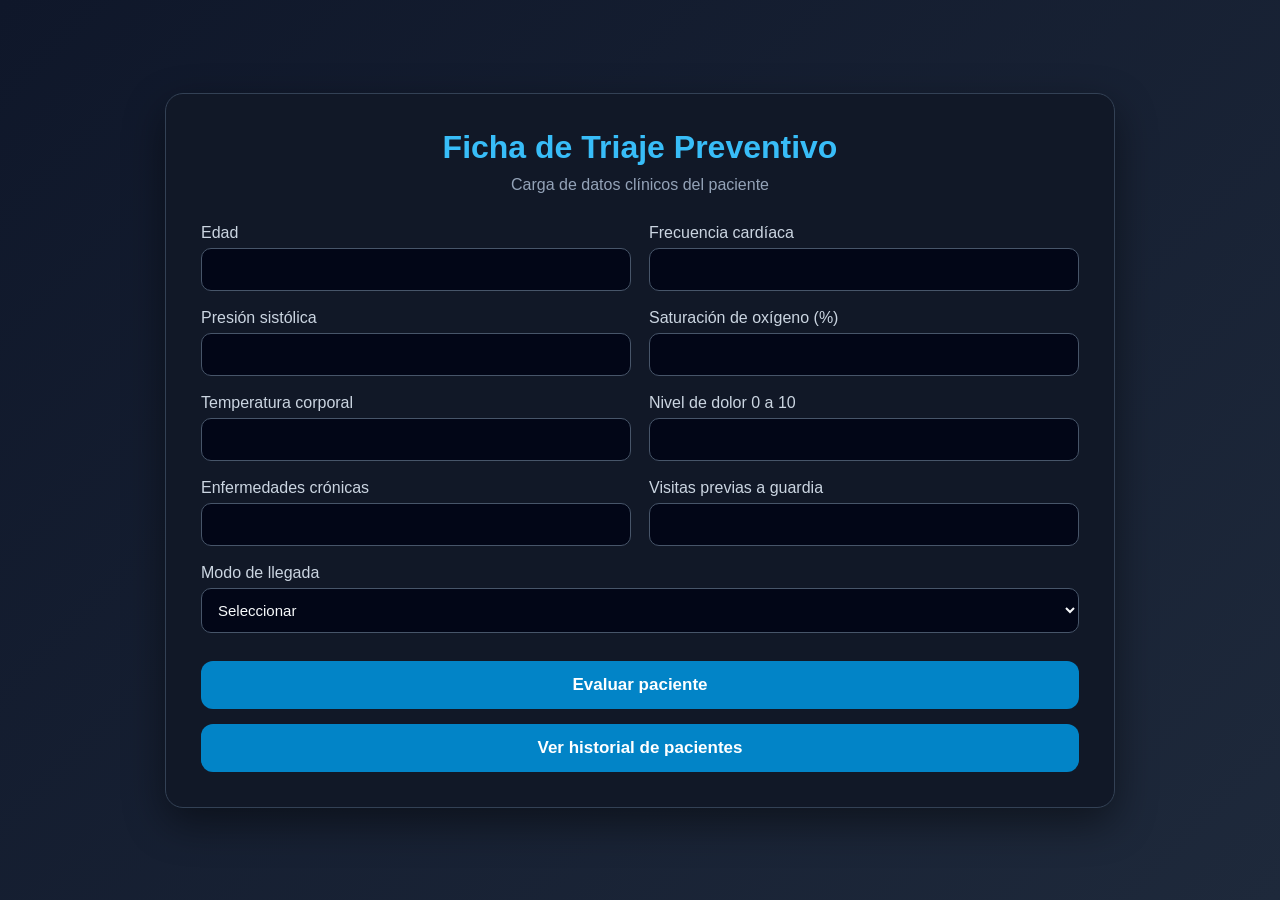
==== templates/index.html @ 6fb01a45 "feat: implement machine learning-based medical triage system with synthetic data processing and web " ====
<!DOCTYPE html>
<html lang="es">
<head>
    <meta charset="UTF-8">
    <title>Ficha de Triaje Médico</title>
    <link rel="stylesheet" href="/static/styles.css">
</head>
<body>

<div class="container">
    <div class="card">
        <h1>Ficha de Triaje Preventivo</h1>
        <p class="subtitle">Carga de datos clínicos del paciente</p>

        <form action="/resultado" method="post">

            <div class="grid">
                <div class="field">
                    <label>Edad</label>
                    <input type="number" name="edad" required>
                </div>

                <div class="field">
                    <label>Frecuencia cardíaca</label>
                    <input type="number" name="frecuencia_cardiaca" required>
                </div>

                <div class="field">
                    <label>Presión sistólica</label>
                    <input type="number" name="presion_sistolica" required>
                </div>

                <div class="field">
                    <label>Saturación de oxígeno (%)</label>
                    <input type="number" name="saturacion_oxigeno" required>
                </div>

                <div class="field">
                    <label>Temperatura corporal</label>
                    <input type="number" step="0.1" name="temperatura" required>
                </div>

                <div class="field">
                    <label>Nivel de dolor 0 a 10</label>
                    <input type="number" min="0" max="10" name="nivel_dolor" required>
                </div>

                <div class="field">
                    <label>Enfermedades crónicas</label>
                    <input type="number" min="0" name="cantidad_enfermedades_cronicas" required>
                </div>

                <div class="field">
                    <label>Visitas previas a guardia</label>
                    <input type="number" min="0" name="visitas_previas_guardia" required>
                </div>

                <div class="field full">
                    <label>Modo de llegada</label>
                    <select name="modo_llegada" required>
                        <option value="">Seleccionar</option>
                        <option value="walk-in">Por sus propios medios</option>
                        <option value="wheelchair">Silla de ruedas</option>
                        <option value="ambulance">Ambulancia</option>
                    </select>
                </div>
            </div>

            <button type="submit">Evaluar paciente</button>
        </form>

        <!-- BOTONES CORREGIDOS -->
        <a href="/historial" class="back-button">Ver historial de pacientes</a>

    </div>
</div>

</body>
</html>
---- static/styles.css ----
* {
    box-sizing: border-box;
    margin: 0;
    padding: 0;
}

body {
    min-height: 100vh;
    font-family: Arial, sans-serif;
    background: linear-gradient(135deg, #0f172a, #1e293b);
    color: #e5e7eb;
    display: flex;
    justify-content: center;
    align-items: center;
    padding: 30px;
}

.container {
    width: 100%;
    max-width: 950px;
}

.card {
    background: #111827;
    padding: 35px;
    border-radius: 18px;
    box-shadow: 0 15px 40px rgba(0,0,0,0.45);
    border: 1px solid #334155;
}

h1 {
    text-align: center;
    margin-bottom: 10px;
    color: #38bdf8;
}

.subtitle {
    text-align: center;
    color: #94a3b8;
    margin-bottom: 30px;
}

.grid {
    display: grid;
    grid-template-columns: repeat(2, 1fr);
    gap: 18px;
}

.field {
    display: flex;
    flex-direction: column;
}

.field.full {
    grid-column: span 2;
}

label {
    margin-bottom: 6px;
    color: #cbd5e1;
}

input,
select {
    padding: 12px;
    border-radius: 10px;
    border: 1px solid #475569;
    background: #020617;
    color: #f8fafc;
    font-size: 15px;
}

button,
.back-button {
    width: 100%;
    display: block;
    margin-top: 28px;
    padding: 14px;
    border-radius: 12px;
    border: none;
    background: #0284c7;
    color: white;
    font-size: 17px;
    font-weight: bold;
    cursor: pointer;
    text-align: center;
    text-decoration: none;
}

button:hover,
.back-button:hover {
    background: #0369a1;
}

.result-box {
    background: #020617;
    border: 1px solid #334155;
    padding: 25px;
    border-radius: 15px;
    text-align: center;
    margin: 25px 0;
}

.result-box h2 {
    font-size: 32px;
    color: #facc15;
}

.priority {
    font-size: 20px;
    margin: 10px 0;
    color: #38bdf8;
}

h3 {
    margin-top: 25px;
    margin-bottom: 12px;
    color: #38bdf8;
}

ul {
    padding-left: 25px;
}

li {
    margin-bottom: 8px;
}

.data-box {
    background: #1e293b;
    padding: 18px;
    border-radius: 12px;
    line-height: 1.7;
}

.warning {
    margin-top: 25px;
    padding: 15px;
    background: #7f1d1d;
    color: #fee2e2;
    border-radius: 10px;
    text-align: center;
}

@media (max-width: 700px) {
    .grid {
        grid-template-columns: 1fr;
    }

    .field.full {
        grid-column: span 1;
    }

    .card {
        padding: 22px;
    }
}

/* Botones */
.back-button {
    margin-top: 15px;
}

/* Colores de prioridad */
.critico { color: #ff1a1a; font-weight: bold; }
.alto { color: #ff9800; font-weight: bold; }
.medio { color: #ffd54f; font-weight: bold; }
.bajo { color: #4caf50; font-weight: bold; }

/* Borde lateral de tarjeta por prioridad */
.card-critico { border-left: 8px solid #ff1a1a !important; }
.card-alto { border-left: 8px solid #ff9800 !important; }
.card-medio { border-left: 8px solid #ffd54f !important; }
.card-bajo { border-left: 8px solid #4caf50 !important; }
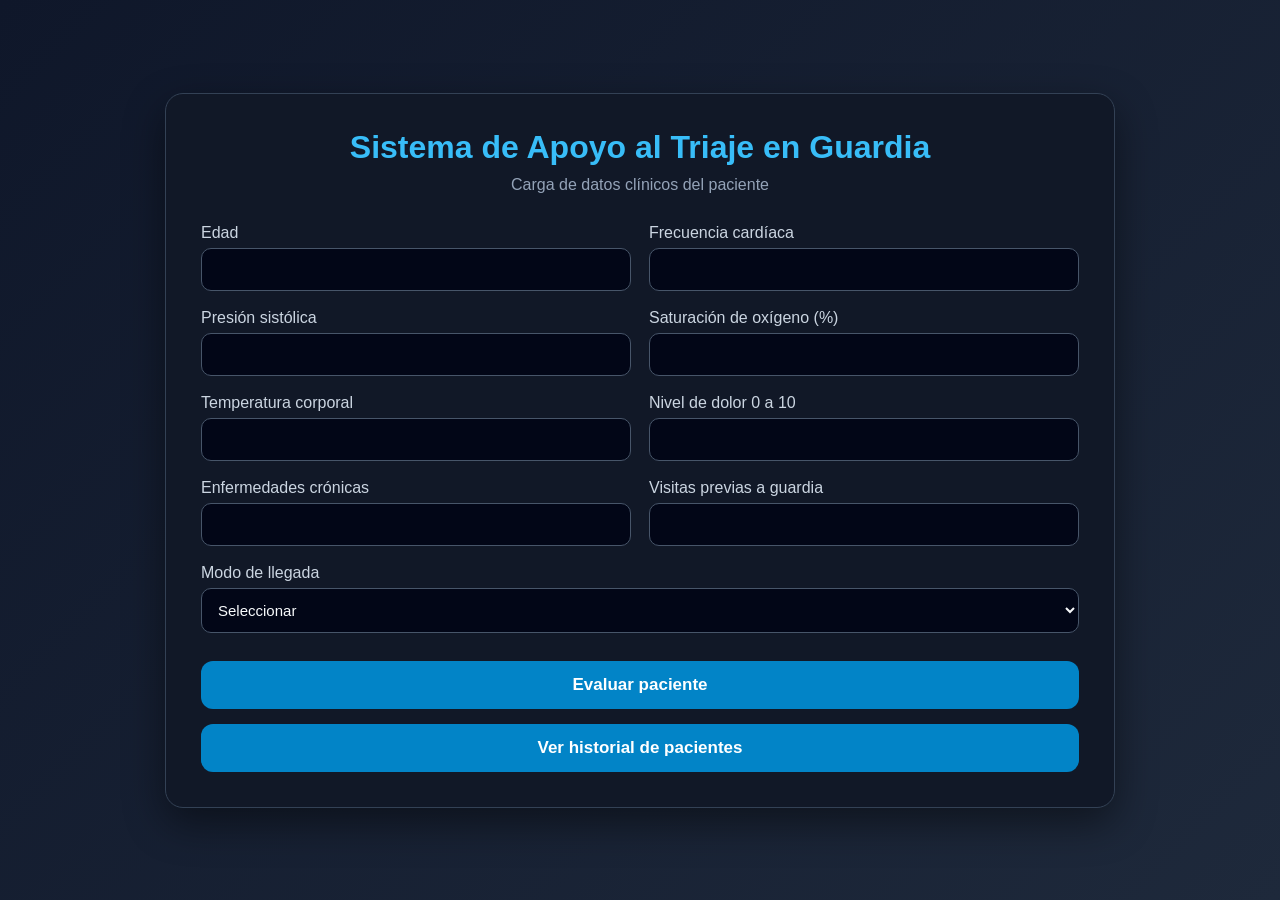
==== commit a236a38b: "cambio de nombre" ====
--- a/templates/index.html
+++ b/templates/index.html
@@ -1,80 +1,82 @@
-
 <!DOCTYPE html>
 <html lang="es">
+
 <head>
     <meta charset="UTF-8">
     <title>Ficha de Triaje Médico</title>
     <link rel="stylesheet" href="/static/styles.css">
 </head>
+
 <body>
 
-<div class="container">
-    <div class="card">
-        <h1>Ficha de Triaje Preventivo</h1>
-        <p class="subtitle">Carga de datos clínicos del paciente</p>
+    <div class="container">
+        <div class="card">
+            <h1>Sistema de Apoyo al Triaje en Guardia</h1>
+            <p class="subtitle">Carga de datos clínicos del paciente</p>
 
-        <form action="/resultado" method="post">
+            <form action="/resultado" method="post">
 
-            <div class="grid">
-                <div class="field">
-                    <label>Edad</label>
-                    <input type="number" name="edad" required>
+                <div class="grid">
+                    <div class="field">
+                        <label>Edad</label>
+                        <input type="number" name="edad" required>
+                    </div>
+
+                    <div class="field">
+                        <label>Frecuencia cardíaca</label>
+                        <input type="number" name="frecuencia_cardiaca" required>
+                    </div>
+
+                    <div class="field">
+                        <label>Presión sistólica</label>
+                        <input type="number" name="presion_sistolica" required>
+                    </div>
+
+                    <div class="field">
+                        <label>Saturación de oxígeno (%)</label>
+                        <input type="number" name="saturacion_oxigeno" required>
+                    </div>
+
+                    <div class="field">
+                        <label>Temperatura corporal</label>
+                        <input type="number" step="0.1" name="temperatura" required>
+                    </div>
+
+                    <div class="field">
+                        <label>Nivel de dolor 0 a 10</label>
+                        <input type="number" min="0" max="10" name="nivel_dolor" required>
+                    </div>
+
+                    <div class="field">
+                        <label>Enfermedades crónicas</label>
+                        <input type="number" min="0" name="cantidad_enfermedades_cronicas" required>
+                    </div>
+
+                    <div class="field">
+                        <label>Visitas previas a guardia</label>
+                        <input type="number" min="0" name="visitas_previas_guardia" required>
+                    </div>
+
+                    <div class="field full">
+                        <label>Modo de llegada</label>
+                        <select name="modo_llegada" required>
+                            <option value="">Seleccionar</option>
+                            <option value="walk-in">Por sus propios medios</option>
+                            <option value="wheelchair">Silla de ruedas</option>
+                            <option value="ambulance">Ambulancia</option>
+                        </select>
+                    </div>
                 </div>
 
-                <div class="field">
-                    <label>Frecuencia cardíaca</label>
-                    <input type="number" name="frecuencia_cardiaca" required>
-                </div>
+                <button type="submit">Evaluar paciente</button>
+            </form>
 
-                <div class="field">
-                    <label>Presión sistólica</label>
-                    <input type="number" name="presion_sistolica" required>
-                </div>
+            <!-- BOTONES CORREGIDOS -->
+            <a href="/historial" class="back-button">Ver historial de pacientes</a>
 
-                <div class="field">
-                    <label>Saturación de oxígeno (%)</label>
-                    <input type="number" name="saturacion_oxigeno" required>
-                </div>
-
-                <div class="field">
-                    <label>Temperatura corporal</label>
-                    <input type="number" step="0.1" name="temperatura" required>
-                </div>
-
-                <div class="field">
-                    <label>Nivel de dolor 0 a 10</label>
-                    <input type="number" min="0" max="10" name="nivel_dolor" required>
-                </div>
-
-                <div class="field">
-                    <label>Enfermedades crónicas</label>
-                    <input type="number" min="0" name="cantidad_enfermedades_cronicas" required>
-                </div>
-
-                <div class="field">
-                    <label>Visitas previas a guardia</label>
-                    <input type="number" min="0" name="visitas_previas_guardia" required>
-                </div>
-
-                <div class="field full">
-                    <label>Modo de llegada</label>
-                    <select name="modo_llegada" required>
-                        <option value="">Seleccionar</option>
-                        <option value="walk-in">Por sus propios medios</option>
-                        <option value="wheelchair">Silla de ruedas</option>
-                        <option value="ambulance">Ambulancia</option>
-                    </select>
-                </div>
-            </div>
-
-            <button type="submit">Evaluar paciente</button>
-        </form>
-
-        <!-- BOTONES CORREGIDOS -->
-        <a href="/historial" class="back-button">Ver historial de pacientes</a>
-
+        </div>
     </div>
-</div>
 
 </body>
+
 </html>
